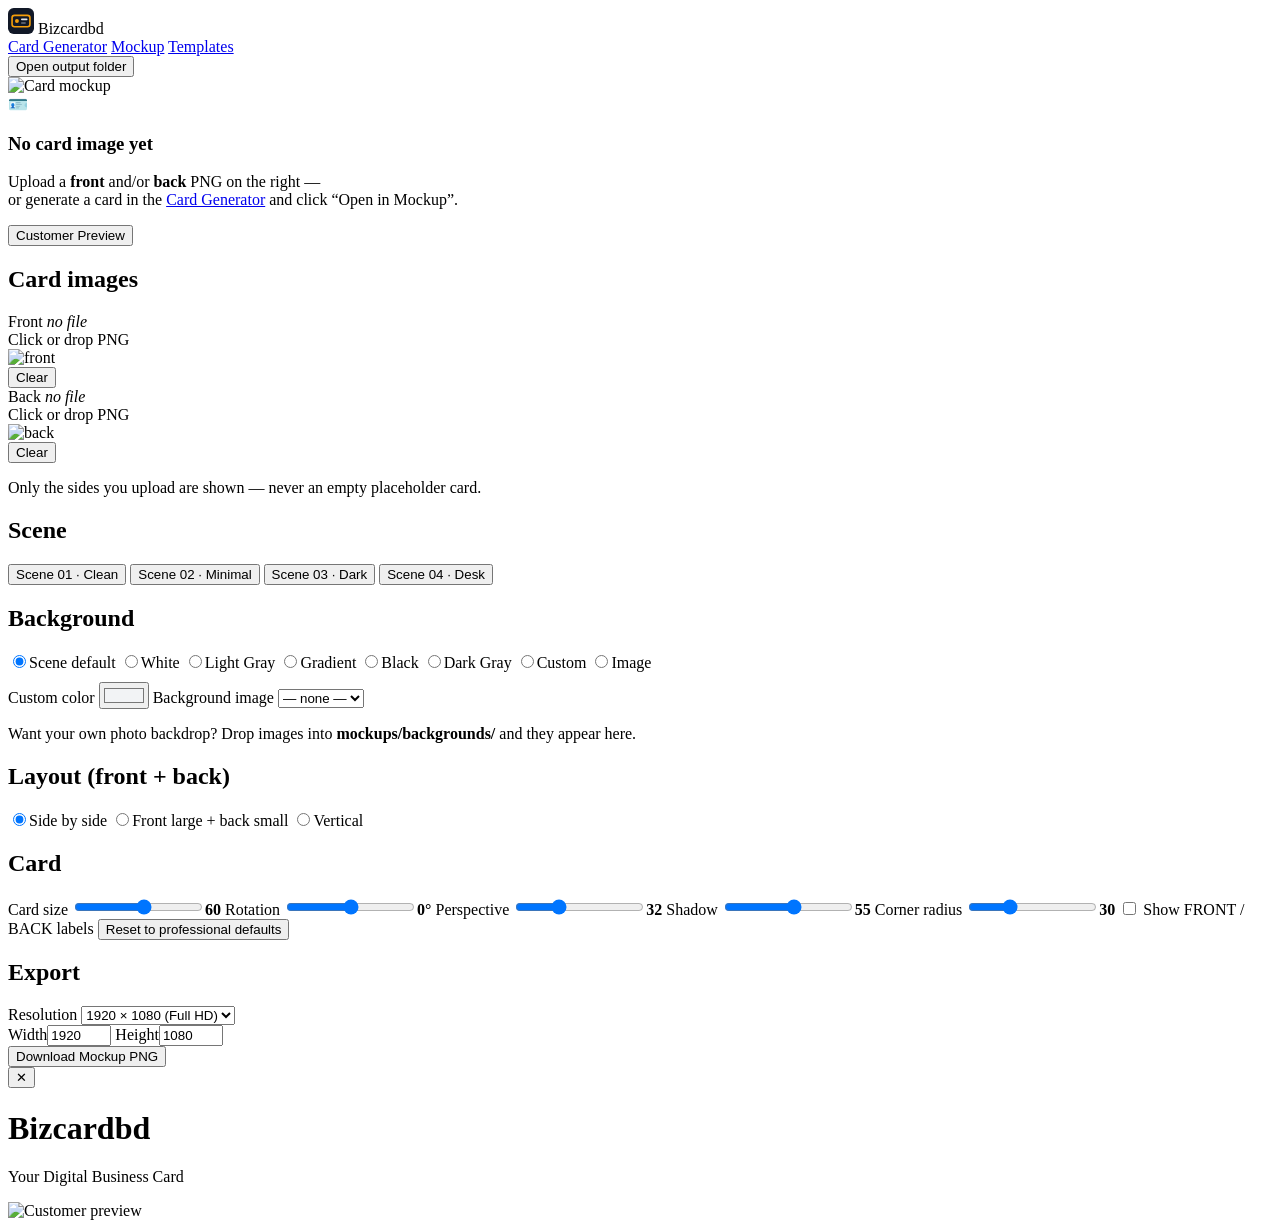
==== app/web/mockup.html @ 391e4c87 "feat: update title and branding, add navigation to mockup page - Changed the title from "BizCard Stu" ====
<!doctype html>
<html lang="en">
<head>
<meta charset="utf-8">
<meta name="viewport" content="width=device-width, initial-scale=1">
<title>Bizcardbd — Mockup</title>
<link rel="icon" href="data:image/svg+xml,%3Csvg xmlns='http://www.w3.org/2000/svg' viewBox='0 0 32 32'%3E%3Crect width='32' height='32' rx='7' fill='%23111827'/%3E%3Crect x='5' y='9' width='22' height='14' rx='3' fill='none' stroke='%23f59e0b' stroke-width='2'/%3E%3Ccircle cx='11' cy='16' r='2.4' fill='%23f59e0b'/%3E%3Crect x='16' y='13' width='8' height='2' rx='1' fill='%23e5e7eb'/%3E%3Crect x='16' y='17.5' width='6' height='2' rx='1' fill='%236b7280'/%3E%3C/svg%3E">
<link rel="stylesheet" href="/static/style.css">
<link rel="stylesheet" href="/static/mockup.css">
</head>
<body class="mockup-body">
<header>
  <div class="brand">
    <svg width="26" height="26" viewBox="0 0 32 32" aria-hidden="true"><rect width="32" height="32" rx="7" fill="#111827"/><rect x="5" y="9" width="22" height="14" rx="3" fill="none" stroke="#f59e0b" stroke-width="2"/><circle cx="11" cy="16" r="2.4" fill="#f59e0b"/><rect x="16" y="13" width="8" height="2" rx="1" fill="#e5e7eb"/><rect x="16" y="17.5" width="6" height="2" rx="1" fill="#6b7280"/></svg>
    Bizcardbd
  </div>
  <nav class="nav">
    <a class="nav-link" href="/">Card Generator</a>
    <a class="nav-link active" href="/mockup.html">Mockup</a>
    <a class="nav-link" href="/#templates">Templates</a>
  </nav>
  <div class="head-right">
    <button id="openFolder" class="ghost" type="button">Open output folder</button>
  </div>
</header>

<main class="mk-main">
  <section class="mk-stage">
    <div class="mk-preview">
      <img id="mkImg" alt="Card mockup">
      <div id="mkEmpty" class="mk-empty">
        <div class="mk-empty-icon">🪪</div>
        <h3>No card image yet</h3>
        <p>Upload a <b>front</b> and/or <b>back</b> PNG on the right —<br>or generate a card in the <a href="/">Card Generator</a> and click “Open in Mockup”.</p>
      </div>
    </div>
    <div class="mk-stagebar">
      <span id="mkInfo" class="muted"></span>
      <button id="btnPresent" class="primary" type="button">Customer Preview</button>
    </div>
  </section>

  <aside class="mk-panel">
    <section>
      <h2>Card images</h2>
      <div class="row2">
        <div class="upbox">
          <span class="up-title">Front <em id="stFront" class="mk-state">no file</em></span>
          <div class="dropzone" data-side="front"><input type="file" accept="image/*" hidden>
            <span class="dz-hint">Click or drop PNG</span>
          </div>
          <div class="thumbrow hidden">
            <img alt="front">
            <div class="thumb-btns">
              <button type="button" class="mini danger" data-clear="front">Clear</button>
            </div>
          </div>
        </div>
        <div class="upbox">
          <span class="up-title">Back <em id="stBack" class="mk-state">no file</em></span>
          <div class="dropzone" data-side="back"><input type="file" accept="image/*" hidden>
            <span class="dz-hint">Click or drop PNG</span>
          </div>
          <div class="thumbrow hidden">
            <img alt="back">
            <div class="thumb-btns">
              <button type="button" class="mini danger" data-clear="back">Clear</button>
            </div>
          </div>
        </div>
      </div>
      <p class="hint">Only the sides you upload are shown — never an empty placeholder card.</p>
    </section>

    <section>
      <h2>Scene</h2>
      <div class="chip-row" id="sceneRow">
        <button type="button" class="chip-btn sel" data-scene="clean">Scene 01 · Clean</button>
        <button type="button" class="chip-btn" data-scene="minimal">Scene 02 · Minimal</button>
        <button type="button" class="chip-btn" data-scene="dark">Scene 03 · Dark</button>
        <button type="button" class="chip-btn" data-scene="desk">Scene 04 · Desk</button>
      </div>
    </section>

    <section>
      <h2>Background</h2>
      <div class="radio-grid" id="bgRow">
        <label class="radio"><input type="radio" name="mkbg" value="auto" checked><span>Scene default</span></label>
        <label class="radio"><input type="radio" name="mkbg" value="white"><span><i class="sw" style="--c:#ffffff"></i>White</span></label>
        <label class="radio"><input type="radio" name="mkbg" value="light"><span><i class="sw" style="--c:#f1f2f4"></i>Light Gray</span></label>
        <label class="radio"><input type="radio" name="mkbg" value="gradient"><span><i class="sw" style="--c:linear-gradient(135deg,#f8f9fb,#dbdfe6)"></i>Gradient</span></label>
        <label class="radio"><input type="radio" name="mkbg" value="black"><span><i class="sw" style="--c:#131417"></i>Black</span></label>
        <label class="radio"><input type="radio" name="mkbg" value="dark"><span><i class="sw" style="--c:#1b1d22"></i>Dark Gray</span></label>
        <label class="radio"><input type="radio" name="mkbg" value="custom"><span>Custom</span></label>
        <label class="radio"><input type="radio" name="mkbg" value="image"><span>Image</span></label>
      </div>
      <div class="grid2" style="margin-top:10px">
        <label id="customWrap" class="hidden">Custom color
          <input type="color" id="customColor" value="#f2f3f5">
        </label>
        <label id="imageWrap" class="hidden">Background image
          <select id="bgImageSel"><option value="">— none —</option></select>
        </label>
      </div>
      <p class="hint">Want your own photo backdrop? Drop images into <b>mockups/backgrounds/</b> and they appear here.</p>
    </section>

    <section id="layoutSec">
      <h2>Layout <span class="muted">(front + back)</span></h2>
      <div class="radio-grid" id="layoutRow">
        <label class="radio"><input type="radio" name="mklayout" value="side" checked><span>Side by side</span></label>
        <label class="radio"><input type="radio" name="mklayout" value="large"><span>Front large + back small</span></label>
        <label class="radio"><input type="radio" name="mklayout" value="vertical"><span>Vertical</span></label>
      </div>
    </section>

    <section>
      <h2>Card</h2>
      <label class="slider">Card size
        <span class="slider-line"><input type="range" id="ctlSize" min="30" max="85" value="60"><b id="valSize">60</b></span>
      </label>
      <label class="slider">Rotation
        <span class="slider-line"><input type="range" id="ctlRot" min="-20" max="20" value="0"><b id="valRot">0°</b></span>
      </label>
      <label class="slider">Perspective
        <span class="slider-line"><input type="range" id="ctlPersp" min="0" max="100" value="32"><b id="valPersp">32</b></span>
      </label>
      <label class="slider">Shadow
        <span class="slider-line"><input type="range" id="ctlShadow" min="0" max="100" value="55"><b id="valShadow">55</b></span>
      </label>
      <label class="slider">Corner radius
        <span class="slider-line"><input type="range" id="ctlRadius" min="0" max="100" value="30"><b id="valRadius">30</b></span>
      </label>
      <label class="check"><input type="checkbox" id="ctlLabels"> Show FRONT / BACK labels</label>
      <button type="button" class="ghost mk-reset" id="btnReset">Reset to professional defaults</button>
    </section>

    <section>
      <h2>Export</h2>
      <div class="grid2">
        <label>Resolution
          <select id="exportSize">
            <option value="1920x1080">1920 × 1080 (Full HD)</option>
            <option value="2560x1440">2560 × 1440 (QHD)</option>
            <option value="1080x1080">1080 × 1080 (square)</option>
            <option value="custom">Custom…</option>
          </select>
        </label>
        <div class="grid2">
          <label>Width<input type="number" id="expW" min="320" max="3840" value="1920"></label>
          <label>Height<input type="number" id="expH" min="240" max="3840" value="1080"></label>
        </div>
      </div>
      <div class="actions">
        <button id="btnDownload" class="primary" type="button">Download Mockup PNG</button>
      </div>
    </section>
  </aside>
</main>

<div id="present" class="mk-present hidden">
  <button id="presentClose" type="button" title="Close (Esc)">✕</button>
  <div class="mk-present-head">
    <h1>Bizcardbd</h1>
    <p>Your Digital Business Card</p>
  </div>
  <div class="mk-present-body"><img id="presentImg" alt="Customer preview"></div>
</div>

<div id="toast" class="toast hidden"></div>

<script src="/static/mockup.js"></script>
</body>
</html>
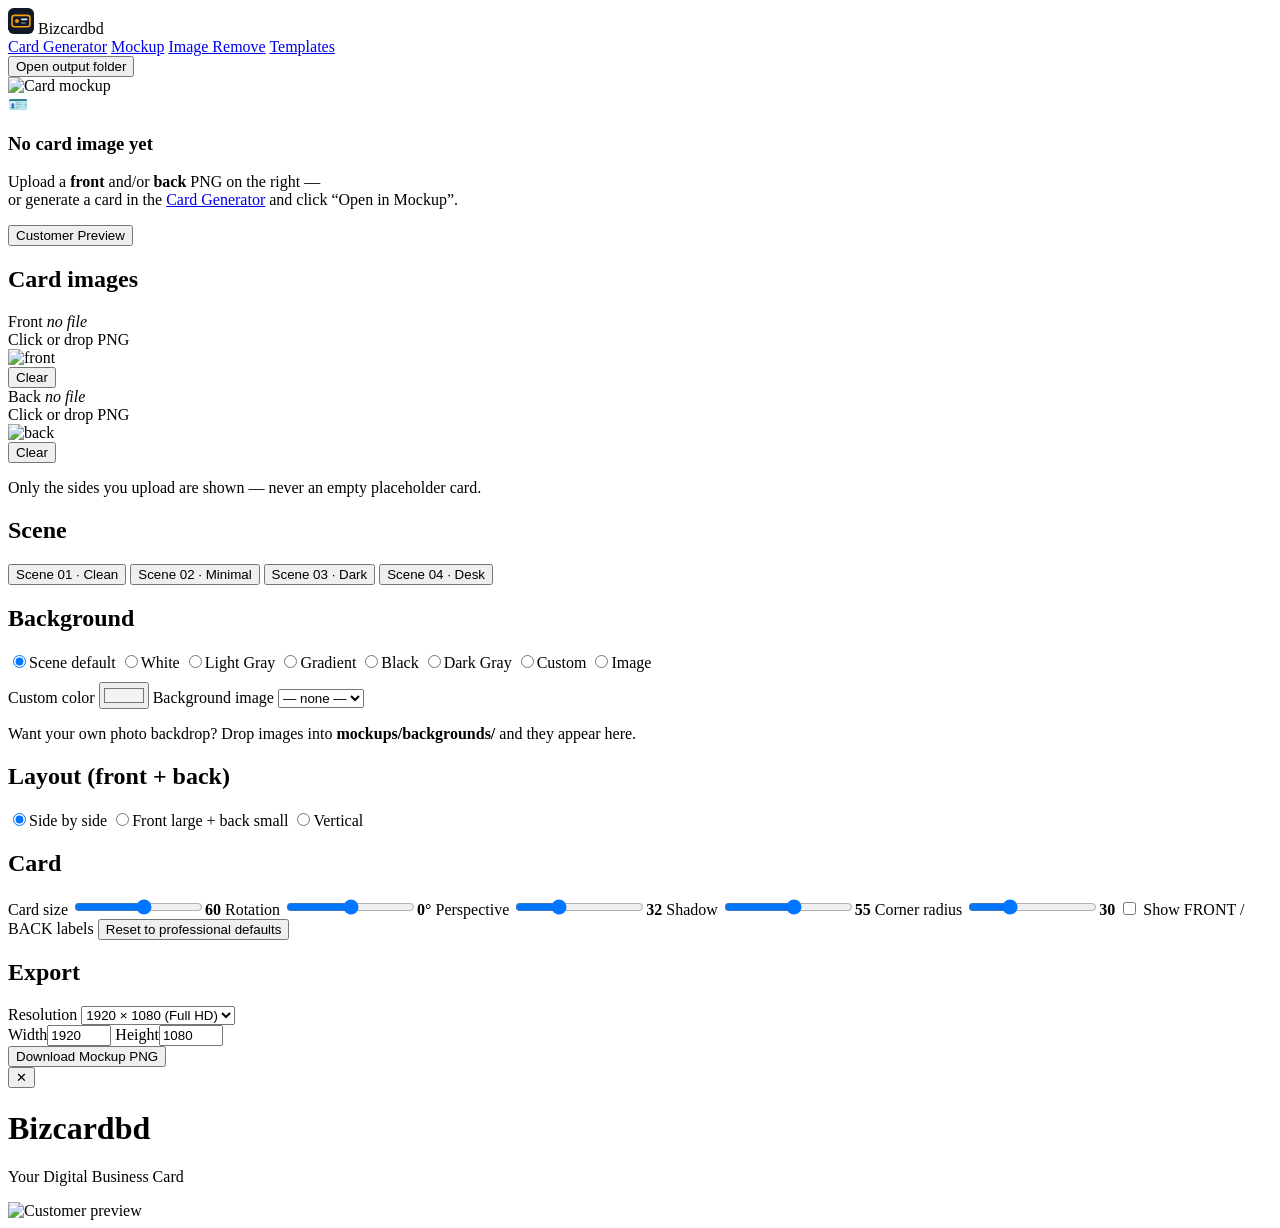
==== commit c87d07a1: "Add optional dependency for raster-to-vector tracing in requirements.txt" ====
--- a/app/web/mockup.html
+++ b/app/web/mockup.html
@@ -17,6 +17,7 @@
   <nav class="nav">
     <a class="nav-link" href="/">Card Generator</a>
     <a class="nav-link active" href="/mockup.html">Mockup</a>
+    <a class="nav-link" href="/prep.html">Image Remove</a>
     <a class="nav-link" href="/#templates">Templates</a>
   </nav>
   <div class="head-right">
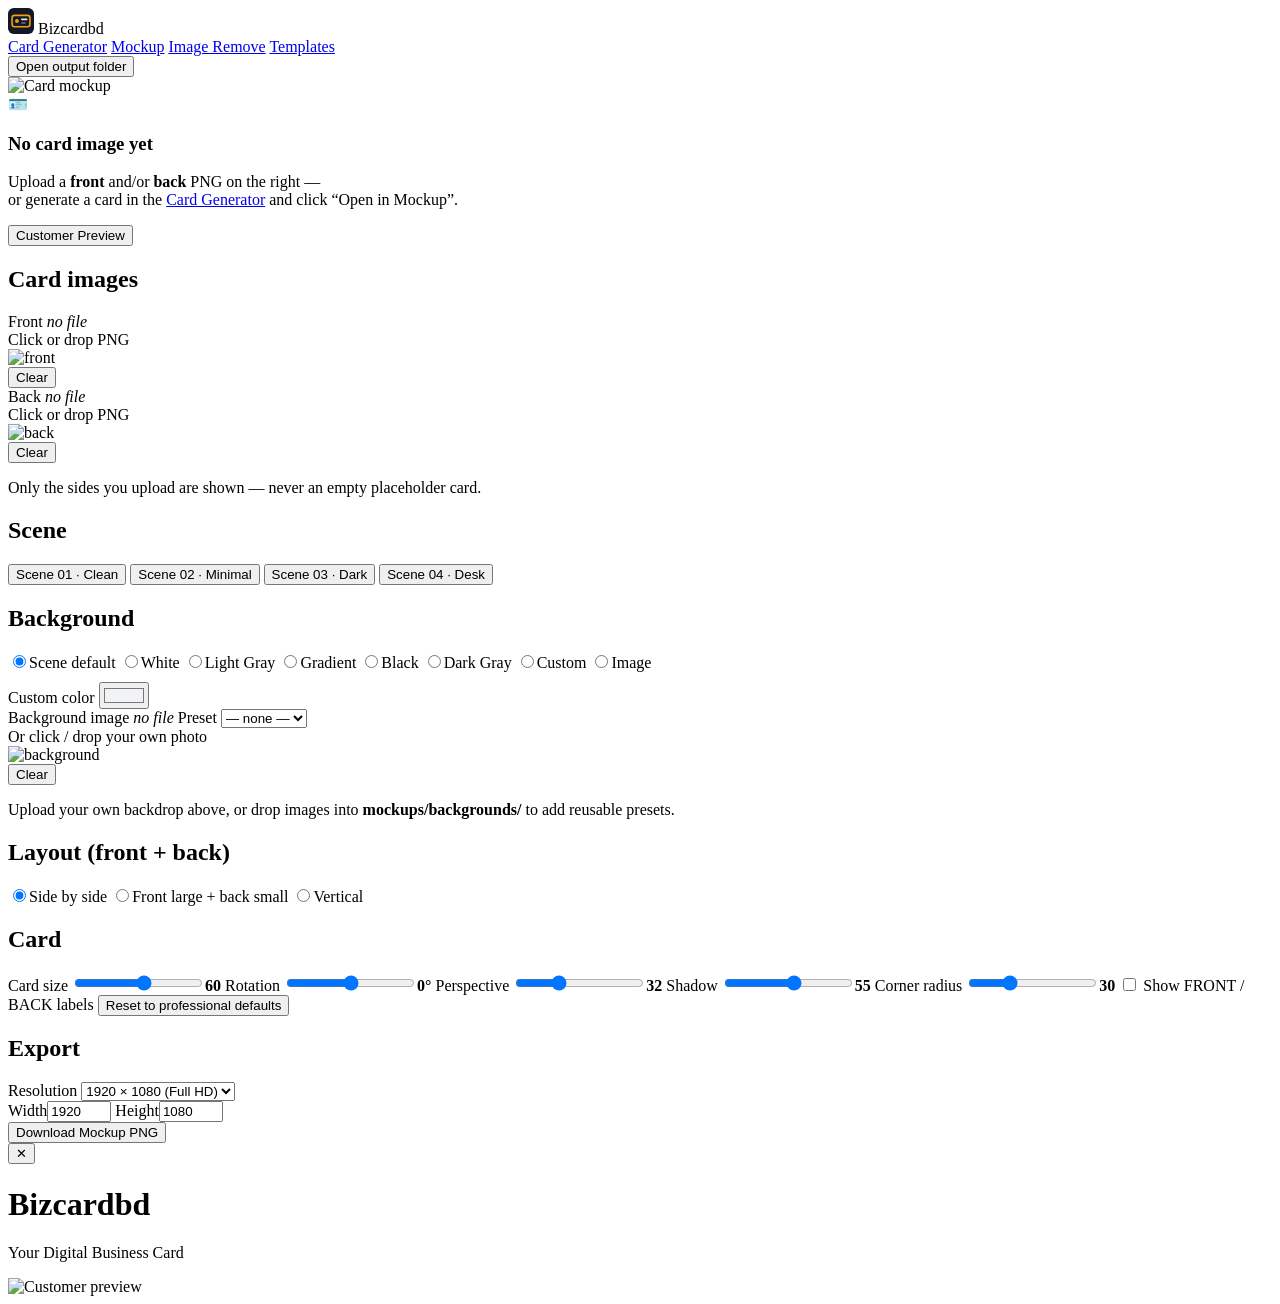
==== commit 2d5c3c52: "feat: enhance mockup upload functionality to support background images" ====
--- a/app/web/mockup.html
+++ b/app/web/mockup.html
@@ -99,11 +99,23 @@
         <label id="customWrap" class="hidden">Custom color
           <input type="color" id="customColor" value="#f2f3f5">
         </label>
-        <label id="imageWrap" class="hidden">Background image
-          <select id="bgImageSel"><option value="">— none —</option></select>
-        </label>
+        <div id="imageWrap" class="hidden upbox">
+          <span class="up-title">Background image <em id="stBg" class="mk-state">no file</em></span>
+          <label>Preset
+            <select id="bgImageSel"><option value="">— none —</option></select>
+          </label>
+          <div class="dropzone" data-side="bg"><input type="file" accept="image/*" hidden>
+            <span class="dz-hint">Or click / drop your own photo</span>
+          </div>
+          <div class="thumbrow hidden">
+            <img alt="background">
+            <div class="thumb-btns">
+              <button type="button" class="mini danger" data-clear="bg">Clear</button>
+            </div>
+          </div>
+        </div>
       </div>
-      <p class="hint">Want your own photo backdrop? Drop images into <b>mockups/backgrounds/</b> and they appear here.</p>
+      <p class="hint">Upload your own backdrop above, or drop images into <b>mockups/backgrounds/</b> to add reusable presets.</p>
     </section>
 
     <section id="layoutSec">
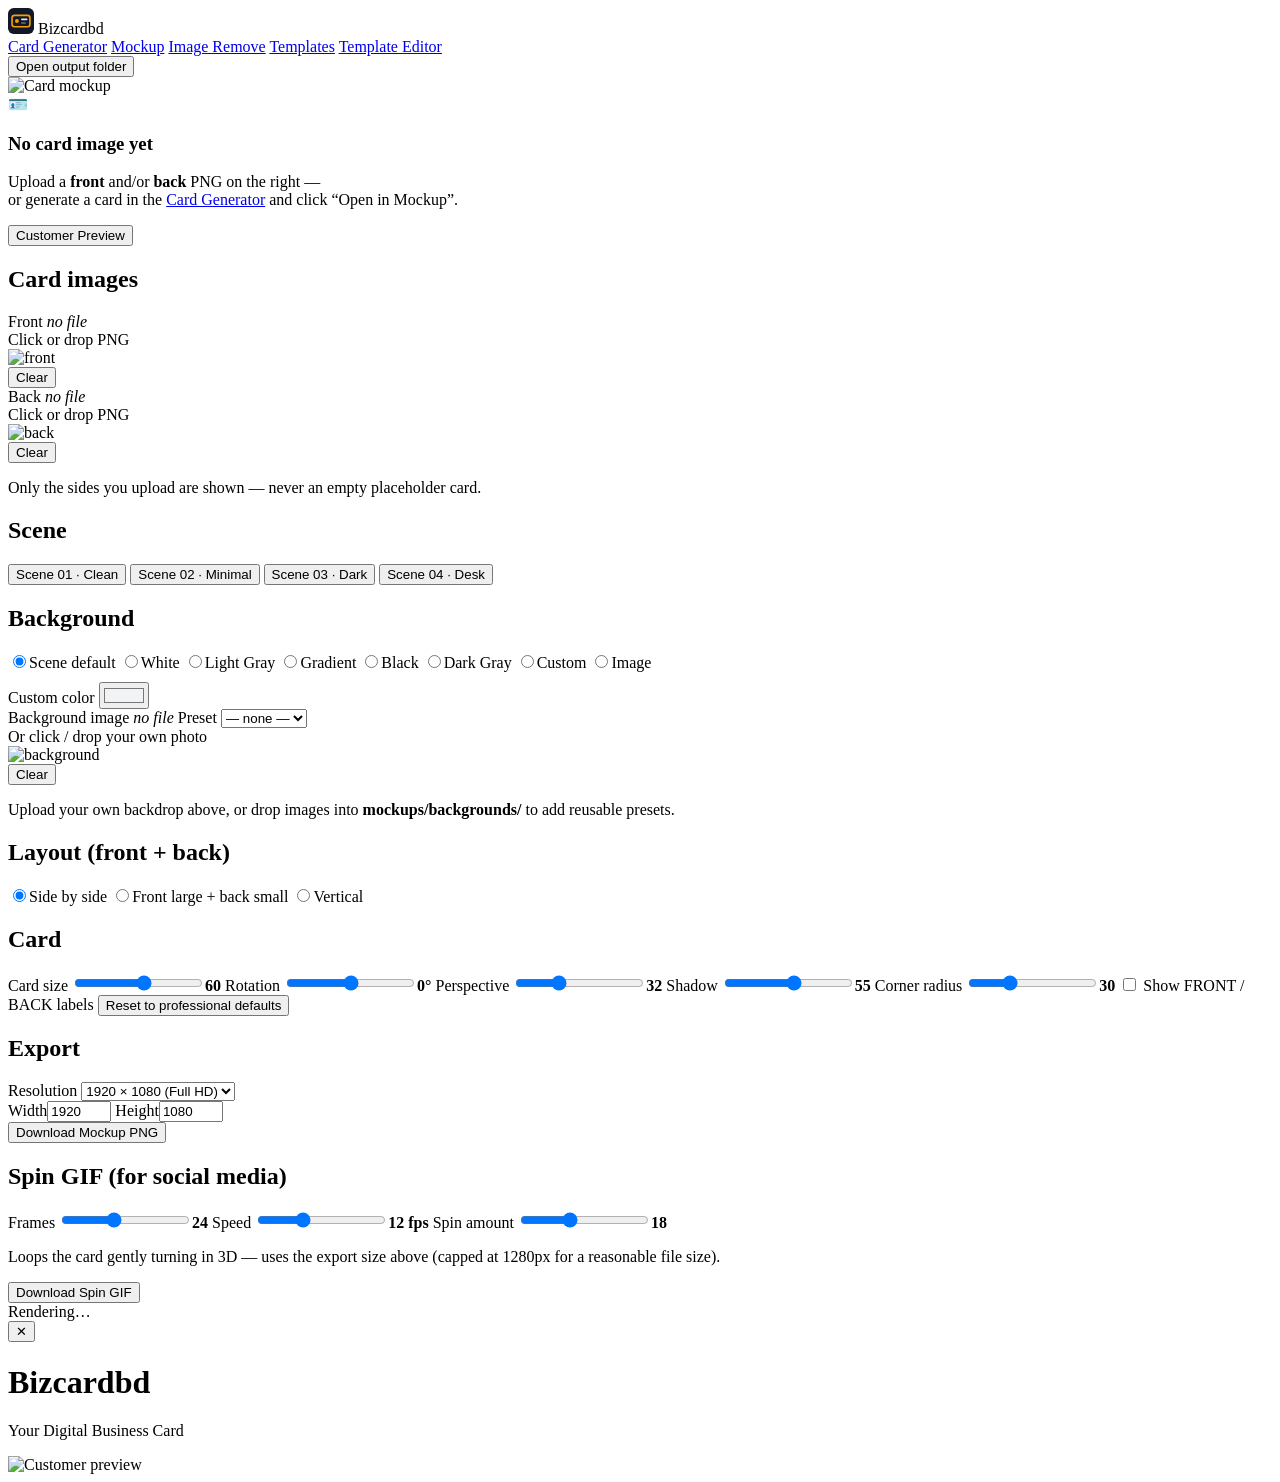
==== commit 55f9b5fd: "Add new templates and GIF rendering functionality - Introduced new templates (template-101 to templa" ====
--- a/app/web/mockup.html
+++ b/app/web/mockup.html
@@ -19,6 +19,7 @@
     <a class="nav-link active" href="/mockup.html">Mockup</a>
     <a class="nav-link" href="/prep.html">Image Remove</a>
     <a class="nav-link" href="/#templates">Templates</a>
+    <a class="nav-link" href="/editor.html">Template Editor</a>
   </nav>
   <div class="head-right">
     <button id="openFolder" class="ghost" type="button">Open output folder</button>
@@ -168,8 +169,27 @@
         <button id="btnDownload" class="primary" type="button">Download Mockup PNG</button>
       </div>
     </section>
+
+    <section>
+      <h2>Spin GIF (for social media)</h2>
+      <label class="slider">Frames
+        <span class="slider-line"><input type="range" id="ctlGifFrames" min="8" max="48" value="24"><b id="valGifFrames">24</b></span>
+      </label>
+      <label class="slider">Speed
+        <span class="slider-line"><input type="range" id="ctlGifFps" min="6" max="24" value="12"><b id="valGifFps">12 fps</b></span>
+      </label>
+      <label class="slider">Spin amount
+        <span class="slider-line"><input type="range" id="ctlGifAmp" min="5" max="40" value="18"><b id="valGifAmp">18</b></span>
+      </label>
+      <p class="hint">Loops the card gently turning in 3D — uses the export size above (capped at 1280px for a reasonable file size).</p>
+      <div class="actions">
+        <button id="btnDownloadGif" class="primary" type="button">Download Spin GIF</button>
+      </div>
+    </section>
   </aside>
 </main>
+
+<div id="busy" class="overlay hidden"><div class="spinner"></div><span id="busyText">Rendering…</span></div>
 
 <div id="present" class="mk-present hidden">
   <button id="presentClose" type="button" title="Close (Esc)">✕</button>
